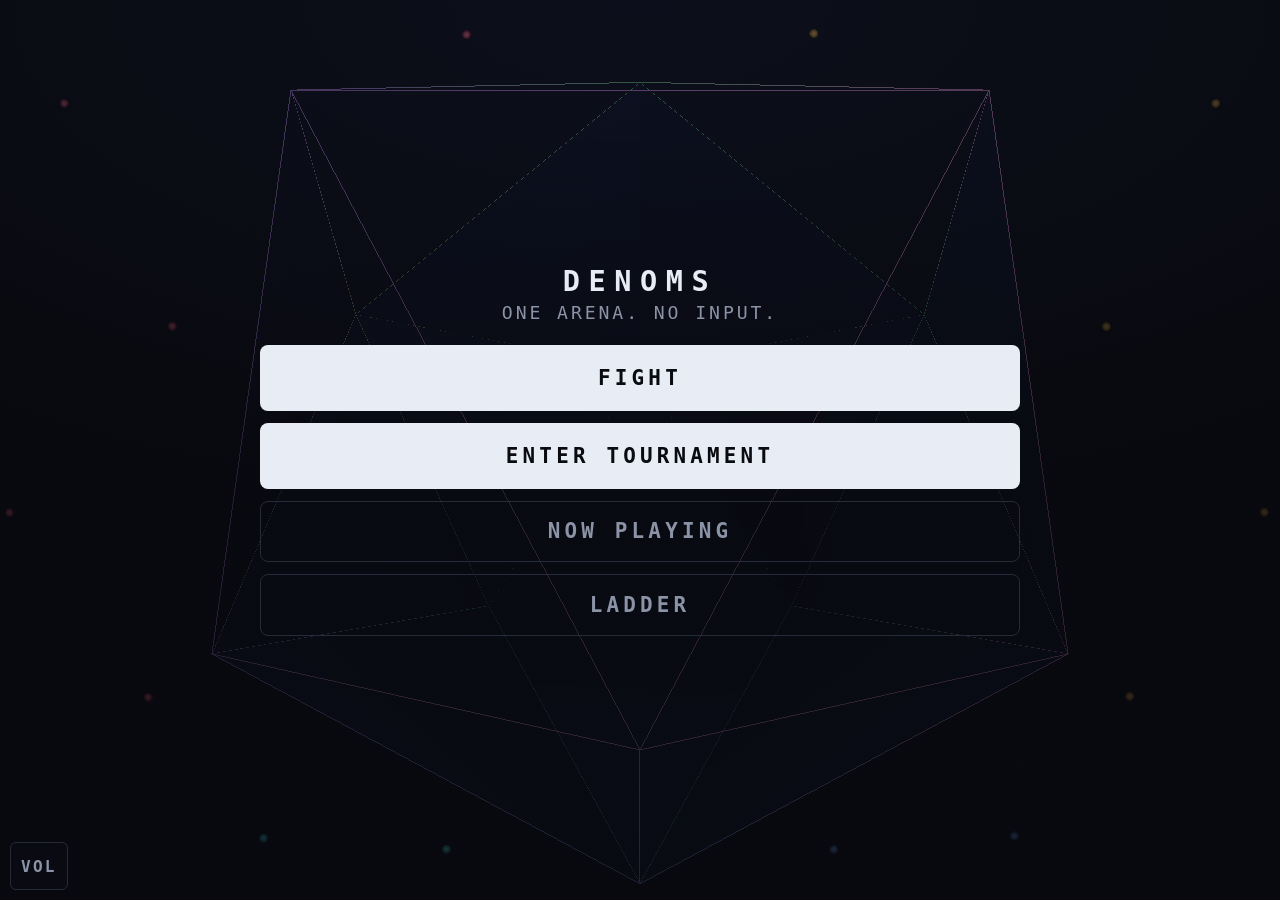
==== index.html @ a4fba3f2 "Build from denoms@c6cc3d2" ====
<!doctype html>
<html lang="en">
  <head>
    <meta charset="UTF-8" />
    <meta
      name="viewport"
      content="width=device-width, initial-scale=1.0, maximum-scale=1.0, user-scalable=no, viewport-fit=cover"
    />
    <meta name="theme-color" content="#0a0b10" />
    <title>Denoms — Arena</title>
    <script type="module" crossorigin src="./assets/main-C4dcqK83.js"></script>
    <link rel="modulepreload" crossorigin href="./assets/fighterView-Ba0vRLMg.js">
    <link rel="stylesheet" crossorigin href="./assets/fighterView-CS6b2P0M.css">
  </head>
  <body>
    <div id="app">
      <canvas id="stage"></canvas>

      <header id="hud" class="hidden">
        <button class="fighter-bar" data-side="a">
          <div class="elo"></div>
          <div class="row">
            <span class="name"></span><span class="weapon"></span>
          </div>
          <div class="track hp"><i></i></div>
          <div class="track poise"><i></i></div>
          <div class="fb-radar"></div>
        </button>
        <div class="clock"><span id="clock">0.0s</span></div>
        <button class="fighter-bar" data-side="b">
          <div class="elo"></div>
          <div class="row">
            <span class="name"></span><span class="weapon"></span>
          </div>
          <div class="track hp"><i></i></div>
          <div class="track poise"><i></i></div>
          <div class="fb-radar"></div>
        </button>
      </header>

      <div id="sheet" class="hidden">
        <div class="sheet-head">
          <span id="sheet-title"></span>
          <button id="sheet-close" aria-label="Close">CLOSE</button>
        </div>
        <div id="sheet-body"></div>
      </div>

      <button id="audio-btn" aria-label="Sound settings">VOL</button>
      <button id="bracket-peek" class="hidden"
        aria-label="Show the bracket over the fight">BRACKET</button>
      <div id="track-toast">
        <span class="tt-label">Now playing</span>
        <span class="tt-name"></span>
        <button id="tt-like" class="ghost">LIKE</button>
        <button id="tt-nope" class="ghost nope">NOPE</button>
      </div>
      <div id="audio-panel" class="hidden">
        <label class="vol">
          <span>SFX <b id="sfx-val">70</b></span>
          <input id="vol-sfx" type="range" min="0" max="100" value="70" />
        </label>
        <label class="vol">
          <span>MUSIC <b id="music-val">45</b></span>
          <input id="vol-music" type="range" min="0" max="100" value="45" />
        </label>
        <div id="now-playing" class="hidden">
          <div class="np-head">
            <span class="np-label">NOW PLAYING</span>
            <span class="np-name"></span>
          </div>
          <div class="np-vote">
            <button class="np-up" aria-label="More tracks like this">&#9650; MORE</button>
            <button class="np-down" aria-label="Fewer tracks like this">&#9660; LESS</button>
          </div>
        </div>
        <button id="track-list-btn" class="ghost">ALL TRACKS</button>
        <div id="track-list" class="hidden"></div>
      </div>

      <div id="intro" class="hidden">
        <div id="intro-card" class="hidden">
          <div class="ic-name"></div>
          <div class="ic-line"></div>
          <div class="ic-meta"></div>
          <div class="ic-elo"></div>
          <div class="ic-radar"></div>
        </div>
        <div id="intro-count" class="hidden"></div>
      </div>

      <div id="banner" class="hidden"></div>

      <!-- Sits above the setup screen and is removed once the audio is decoded.
           Present in the markup rather than created in JS so it paints on the
           first frame; a loading screen that fades in after the thing it is
           covering has already appeared is worse than none. -->
      <section id="loading">
        <h1>DENOMS</h1>
        <div class="load-track"><i id="load-bar"></i></div>
        <p id="load-status">LOADING AUDIO</p>
        <p id="load-warn" class="hidden"></p>
      </section>

      <section id="setup">
        <h1>DENOMS</h1>
        <p class="tagline">One arena. No input.</p>
        <!-- The two serials are still the whole state of a match, and the URL
             still carries them, so they still live here. They are just no
             longer something to be typed at: a menu that opens by asking for
             two ten-character codes asks the one question a new player cannot
             answer. -->
        <input id="idA" type="hidden" value="" />
        <input id="idB" type="hidden" value="" />
        <button id="go">FIGHT</button>
        <button id="open-tourney">ENTER TOURNAMENT</button>
        <button id="open-broadcast" class="ghost">NOW PLAYING</button>
        <button id="open-lobby" class="ghost">LADDER</button>
      </section>

      <section id="builder" class="hidden">
        <div class="lb-head">
          <h2>BUILDER</h2>
          <button id="builder-close" aria-label="Close">CLOSE</button>
        </div>
        <p class="lb-note">
          Pick what you want and it hunts for a serial that makes it. A denom is
          hashed out of its ID, so there is nothing to invert — it guesses and
          checks, very fast.
        </p>
        <div id="build-form"></div>
        <button id="build-go">FIND A SERIAL</button>
        <div id="build-out" class="hidden"></div>
      </section>

      <section id="tourney" class="hidden">
        <div class="lb-head">
          <h2>TOURNAMENT</h2>
          <button id="tourney-close" aria-label="Close">CLOSE</button>
        </div>
        <div id="tq" class="lb-join">
          <input id="tourney-id" type="text" placeholder="YOUR SERIAL"
                 autocomplete="off" autocapitalize="characters" spellcheck="false" />
          <button id="tourney-go">QUEUE</button>
        </div>
        <!-- Building one is part of entering, not a separate errand: the only
             reason to build a denom is to field it. -->
        <div id="tq-build" class="tq-build">
          <span class="tq-or">or</span>
          <button id="open-builder" class="ghost">BUILD A DENOM</button>
        </div>

        <div id="tourney-stage"></div>
        <div id="tourney-actions" class="tw-actions"></div>
      </section>

      <section id="lobby" class="hidden">
        <div class="lb-head">
          <h2>LADDER</h2>
          <button id="lobby-close" aria-label="Close">CLOSE</button>
        </div>
        <p class="lb-note">
          Enter and you fight the last fifteen denoms that entered before you.
          Nobody waits: two IDs decide a match, so the whole round resolves the
          moment you join.
        </p>
        <div class="lb-join">
          <input id="lobby-id" type="text" placeholder="YOUR SERIAL"
                 autocomplete="off" autocapitalize="characters" spellcheck="false" />
          <button id="lobby-go">JOIN</button>
        </div>
        <div id="lobby-result"></div>
        <h3 class="lb-h">LEADERBOARD <span class="lb-sub">every denom, all time</span></h3>
        <div id="lobby-standings" class="lb-list"></div>
        <h3 class="lb-h">RECENT MATCHES <span class="lb-sub">tap to watch</span></h3>
        <div id="lobby-history" class="lb-list"></div>
      </section>

      <div id="endbar" class="hidden">
        <button id="continue" class="hidden">CONTINUE</button>
        <button id="again">NEW MATCH</button>
        <button id="share" class="ghost">COPY LINK</button>
      </div>

      <!-- The broadcast's end-of-match card. Nothing to press: it reports what
           the fight was worth and says when the bracket is coming back. -->
      <div id="wrapup" class="hidden"></div>
    </div>
      <div id="wipe" class="hidden"></div>
  </body>
</html>
---- assets/fighterView-CS6b2P0M.css ----
:root{--m-tap:.12s;--m-move:.3s;--m-beat:.52s;--m-tell:.78s;--e-out:cubic-bezier(.16, 1, .3, 1);--e-in:cubic-bezier(.5, 0, .9, .4);--e-move:cubic-bezier(.4, 0, .2, 1);--e-pop:cubic-bezier(.34, 1.4, .64, 1);--ui-max:760px;--bg:#0a0b10;--ink:#e8ecf5;--dim:#8b93a7;--line:#262b3a;--a:#56c8ff;--b:#ff7a59;--danger:#ff4d6d;--safe-t:env(safe-area-inset-top,0px);--safe-b:env(safe-area-inset-bottom,0px);--t-micro:clamp(12px, .45vw + 10.3px, 21px);--t-small:clamp(13px, .55vw + 11.1px, 24px);--t-body:clamp(15px, .65vw + 12.6px, 28px);--t-name:clamp(20px, .95vw + 16.4px, 41px);--t-clock:clamp(17px, .8vw + 14px, 35px)}*{box-sizing:border-box;margin:0;padding:0}html,body,#app{background:var(--bg);width:100%;height:100%;color:var(--ink);-webkit-font-smoothing:antialiased;overscroll-behavior:none;touch-action:manipulation;font-family:ui-monospace,SF Mono,Menlo,Consolas,monospace;overflow:hidden}#stage{width:100%;height:100%;display:block}.hidden{display:none!important}#hud{top:calc(var(--safe-t) + 10px);pointer-events:none;grid-template-columns:minmax(0,1fr) minmax(0,1fr);grid-template-areas:"clock clock""a b";align-items:start;gap:8px 14px;padding:0 14px;display:grid;position:absolute;left:0;right:0}.fighter-bar[data-side=a]{grid-area:a}.fighter-bar[data-side=b]{grid-area:b}.clock{grid-area:clock;justify-self:center}.fighter-bar .row{flex-direction:column;align-items:flex-start;gap:1px;width:100%;min-width:0;margin-bottom:6px;display:flex}.fighter-bar .name,.fighter-bar .weapon{max-width:100%}.fighter-bar[data-side=b] .row{align-items:flex-end}.fighter-bar .name{font-size:var(--t-name);letter-spacing:.04em;white-space:nowrap;text-overflow:ellipsis;font-weight:700;overflow:hidden}.fighter-bar .weapon{font-size:var(--t-micro);color:var(--dim);letter-spacing:.06em;text-transform:uppercase;white-space:nowrap;text-overflow:ellipsis;overflow:hidden}.track{border:1px solid var(--line);background:#171a25;border-radius:2px;height:clamp(11px,.55vh + 7px,20px);overflow:hidden}.track+.track{height:clamp(6px,.3vh + 4px,11px);margin-top:4px}.track i{transform-origin:0;width:100%;height:100%;transition:transform var(--m-tap) linear;display:block}.fighter-bar[data-side=b] .track i{transform-origin:100%}.track.hp i{background:linear-gradient(90deg,#3ddc97,#7ef0bb)}.track.hp.low i{background:linear-gradient(90deg,#ff4d6d,#ff8fa3)}.track.poise i{background:#6f7ea8}.track.poise.broken i{background:var(--danger)}.clock{font-size:var(--t-clock);color:var(--dim);letter-spacing:.1em;font-variant-numeric:tabular-nums}.fighter-bar .elo{color:var(--dim);font-weight:700;font-size:var(--t-small);letter-spacing:.08em;font-variant-numeric:tabular-nums;white-space:nowrap;text-overflow:ellipsis;margin-bottom:3px;overflow:hidden}.fighter-bar[data-side=b] .elo{text-align:right}#hud.preview .track,#hud.preview .clock{visibility:hidden}#hud.preview .fighter-bar{animation:hud-arrive var(--m-tell) var(--e-out) both}#hud.preview .fighter-bar[data-side=b]{animation-delay:.16s}@keyframes hud-arrive{0%{opacity:0;transform:translateY(-8px)}to{opacity:1;transform:none}}@media (prefers-reduced-motion:reduce){#hud.preview .fighter-bar{animation:none}}.fighter-bar .fb-radar{filter:drop-shadow(0 1px 6px #000c);width:100%;max-width:clamp(132px,11vw,260px);margin-top:2px}.fighter-bar[data-side=b] .fb-radar{margin-left:auto}@media (height<=520px){.fighter-bar .fb-radar{display:none}}#banner{pointer-events:none;text-align:center;flex-direction:column;justify-content:center;align-items:center;gap:6px;display:flex;position:absolute;inset:0}#banner .who{letter-spacing:.06em;font-size:38px;font-weight:800}#banner .how{font-size:var(--t-small);color:var(--dim);letter-spacing:.22em;text-transform:uppercase}#setup{padding:24px 24px calc(24px + var(--safe-b));background:radial-gradient(120% 80% at 50% 0,#1418279e 0%,#0a0b10d6 70%);flex-direction:column;justify-content:safe center;align-items:center;gap:12px;display:flex;position:absolute;inset:0;overflow-y:auto}#setup>*{width:100%;max-width:var(--ui-max)}#setup h1{font-size:var(--t-name);letter-spacing:.3em;text-align:center;font-weight:800}.tagline{text-align:center;font-size:var(--t-small);color:var(--dim);letter-spacing:.16em;text-transform:uppercase;margin-top:-8px;margin-bottom:10px}#setup label{flex-direction:column;gap:6px;display:flex}#setup label span{font-size:var(--t-micro);color:var(--dim);letter-spacing:.18em;text-transform:uppercase}#setup input{width:100%;font:inherit;letter-spacing:.1em;color:var(--ink);border:1px solid var(--line);background:#12151f;border-radius:8px;padding:13px 14px;font-size:19px}#setup input:focus{border-color:var(--a);outline:none}button{font:inherit;font-size:var(--t-body);letter-spacing:.2em;background:var(--ink);color:#0a0b10;cursor:pointer;border:1px solid #0000;border-radius:8px;min-height:48px;padding:.95em 1.1em;font-weight:700}button:active{transform:translateY(1px)}button.ghost{color:var(--dim);border-color:var(--line);font-size:var(--t-body);background:0 0;padding:.85em 1.1em}.note{font-size:var(--t-small);color:var(--dim);text-align:center;margin-top:4px;line-height:1.6}#endbar{width:min(var(--ui-max), calc(100% - 48px));left:50%;bottom:calc(24px + var(--safe-b));opacity:0;animation:rise var(--m-beat) var(--m-tell) var(--e-out) forwards;gap:8px;display:flex;position:absolute;transform:translate(-50%)}#endbar #again{flex:1}#endbar #share{flex:none}#endbar #continue{flex:0 clamp(220px,32vw,380px);margin-inline:auto}@keyframes rise{0%{opacity:0;transform:translateY(8px)}to{opacity:1;transform:none}}.fighter-bar{font:inherit;color:inherit;text-align:left;pointer-events:auto;cursor:pointer;background:0 0;border:0;width:100%;padding:0;display:block}.fighter-bar:active{transform:none}#sheet{border:1px solid var(--line);max-width:640px;max-height:74%;animation:sheetUp var(--m-tap) var(--e-out);z-index:20;background:#0a0c13f7;border-bottom:0;border-radius:12px 12px 0 0;flex-direction:column;margin-inline:auto;display:flex;position:absolute;bottom:0;left:0;right:0;box-shadow:0 -18px 40px #0009}@keyframes sheetUp{0%{opacity:0;transform:translateY(14px)}to{opacity:1;transform:none}}.sheet-head{border-bottom:1px solid var(--line);flex:none;justify-content:space-between;align-items:center;gap:12px;padding:13px 16px;display:flex}#sheet-title{font-size:var(--t-name);letter-spacing:.1em;white-space:nowrap;text-overflow:ellipsis;font-weight:700;overflow:hidden}#sheet-close{border:1px solid var(--line);color:var(--dim);font-size:var(--t-micro);letter-spacing:.16em;background:0 0;border-radius:5px;flex:none;padding:7px 11px}#sheet-body{overscroll-behavior:contain;-webkit-overflow-scrolling:touch;padding:4px 16px calc(20px + var(--safe-b));overflow:hidden auto}.gsec{border-bottom:1px solid #171a25;min-width:0;padding:12px 0}.gsec:last-child{border-bottom:0}.gsec h4{font-size:var(--t-micro);letter-spacing:.2em;text-transform:uppercase;color:var(--dim);margin-bottom:8px;font-weight:700}.gsub{color:#5f6880;letter-spacing:.08em;text-transform:none;margin-left:6px;font-weight:400}.grow{font-size:var(--t-body);grid-template-columns:1fr auto;align-items:baseline;column-gap:10px;min-width:0;padding:6px 0;display:grid}.glabel{color:var(--dim);overflow-wrap:anywhere;min-width:0}.gval{font-variant-numeric:tabular-nums;text-align:right;font-weight:700}.ghint{color:#565f75;font-size:var(--t-small);overflow-wrap:anywhere;grid-column:1/-1;margin-top:1px;line-height:1.45}.gnone,.gnote{font-size:var(--t-small);color:#565f75;padding:3px 0;line-height:1.5}.gene{padding:5px 0}.gene-head{font-size:var(--t-body);align-items:baseline;gap:9px;min-width:0;margin-bottom:5px;display:flex}.gene-head b{text-transform:uppercase;letter-spacing:.1em;font-size:var(--t-small);flex:none}.gene-pts{font-variant-numeric:tabular-nums;font-weight:700}.gene-pct{color:var(--dim);font-variant-numeric:tabular-nums;margin-left:auto}.gbar{border:1px solid var(--line);background:#171a25;border-radius:2px;height:8px;display:block;overflow:hidden}.gbar i{background:linear-gradient(90deg,#4d6bd8,#8ea6dd);height:100%;display:block}.gene-feeds{font-size:var(--t-micro);color:#4e566b;letter-spacing:.02em;margin-top:3px}.peek{gap:8px;display:flex}.peek button{flex:1}.model-stage{aspect-ratio:4/3;border:1px solid var(--line);background:radial-gradient(120% 90% at 50% 108%,#4e68be4d,#0000 62%),linear-gradient(#0d1018,#070910);border-radius:6px;max-height:42vh;margin:2px auto 8px;position:relative;overflow:hidden}.model-canvas{width:100%;height:100%;display:block}@media (height<=520px){.model-stage{max-height:30vh}}.radar-wrap{max-width:330px;margin:2px auto 10px}.radar{width:100%;height:auto;display:block}.radar .rd-ring{fill:none;stroke:#1e2331;stroke-width:1px}.radar .rd-outer{stroke:var(--line)}.radar .rd-spoke{stroke:#1e2331;stroke-width:1px}.radar .rd-arrow{fill:#303649}.radar .rd-shape{fill:var(--rd);fill-opacity:.26;stroke:var(--rd);stroke-width:2px;stroke-linejoin:round;transform-box:view-box;transform-origin:50%;animation:rdGrow var(--m-beat) var(--e-out) both}.radar .rd-dot{fill:var(--rd-rim);stroke:var(--bg);stroke-width:1.4px;transform-box:view-box;transform-origin:50%;animation:rdPop var(--m-move) var(--e-out) both}@keyframes rdGrow{0%{opacity:0;transform:scale(.12)}to{opacity:1;transform:scale(1)}}@keyframes rdPop{0%{opacity:0;transform:scale(.4)}to{opacity:1;transform:scale(1)}}.radar .rd-ax{fill:var(--dim);letter-spacing:.12em;font-family:inherit;font-size:11px;font-weight:700}.radar .rd-val{fill:var(--ink);font-variant-numeric:tabular-nums;font-family:inherit;font-size:12px;font-weight:700}.radar.rd-mini{opacity:.82}.radar.rd-mini .rd-ax{letter-spacing:.06em;font-size:15px}.radar.rd-mini .rd-shape{stroke-width:3.2px;fill-opacity:.3}.radar.rd-mini .rd-ring,.radar.rd-mini .rd-spoke{stroke-width:1.6px}.radar.rd-compact .rd-ax{letter-spacing:.1em;font-size:13px}.radar.rd-compact .rd-val{font-size:14px}.radar.rd-compact .rd-shape{fill-opacity:.32;stroke-width:2.6px}@media (prefers-reduced-motion:reduce){.radar .rd-shape,.radar .rd-dot{animation:none}}#intro{pointer-events:none;z-index:15;position:absolute;inset:0}#intro-card{left:24px;right:24px;bottom:calc(16% + var(--safe-b));text-align:center;animation:cardIn var(--m-move) var(--e-out);position:absolute}@keyframes cardIn{0%{opacity:0;transform:translateY(14px)}to{opacity:1;transform:none}}#intro-card .ic-name{letter-spacing:.1em;text-shadow:0 2px 14px #000000e6;font-size:34px;font-weight:800}#intro-card .ic-line{background:linear-gradient(90deg, transparent, var(--line) 22%, var(--line) 78%, transparent);height:1px;margin:9px 0}#intro-card .ic-meta{font-size:var(--t-small);letter-spacing:.14em;text-transform:uppercase;color:var(--dim)}#intro-card .ic-elo{font-size:var(--t-body);letter-spacing:.16em;font-variant-numeric:tabular-nums;color:var(--ink);text-shadow:0 2px 10px #000000e6;margin-top:7px;font-weight:700}#intro-card .ic-radar{filter:drop-shadow(0 2px 10px #000000d9);width:min(70vw,250px);margin:6px auto 0}#intro-count{letter-spacing:.02em;text-shadow:0 6px 40px #000000f2;justify-content:center;align-items:center;font-size:140px;font-weight:800;display:flex;position:absolute;inset:0}#intro-count.tick{animation:countPop var(--m-tell) var(--e-out)}@keyframes countPop{0%{opacity:0;transform:scale(2.1)}22%{opacity:1;transform:scale(1)}to{opacity:.55;transform:scale(.94)}}#intro-count.go{color:#7ef0bb;animation:goPop var(--m-beat) var(--e-out);font-size:104px}@keyframes goPop{0%{opacity:0;transform:scale(.5)}30%{opacity:1;transform:scale(1.18)}to{opacity:0;transform:scale(1.5)}}#audio-btn{bottom:calc(var(--safe-b) + 10px);z-index:30;border:1px solid var(--line);color:var(--dim);font-size:var(--t-micro);letter-spacing:.14em;background:#0a0c13cc;border-radius:6px;padding:8px 10px;position:absolute;left:10px}#audio-panel{bottom:calc(var(--safe-b) + 52px);z-index:30;border:1px solid var(--line);background:#0a0c13f7;border-radius:8px;flex-direction:column;gap:12px;width:clamp(230px,24vw,360px);max-width:calc(100vw - 20px);padding:12px 14px;display:flex;position:absolute;left:10px;box-shadow:0 12px 30px #0009}.vol{flex-direction:column;gap:7px;display:flex}.vol span{font-size:var(--t-micro);letter-spacing:.18em;color:var(--dim);justify-content:space-between;display:flex}.vol b{color:var(--ink);font-variant-numeric:tabular-nums}.vol input[type=range]{appearance:none;background:var(--line);border-radius:2px;outline:none;width:100%;height:5px}.vol input[type=range]::-webkit-slider-thumb{appearance:none;background:var(--ink);cursor:pointer;border-radius:50%;width:15px;height:15px}.vol input[type=range]::-moz-range-thumb{background:var(--ink);cursor:pointer;border:0;border-radius:50%;width:15px;height:15px}.rack-body{background:var(--bg);width:100%;height:100%;color:var(--ink);font-family:ui-monospace,SF Mono,Menlo,Consolas,monospace;overflow:hidden}#rack-stage{width:100%;height:100%;display:block;position:fixed;inset:0}#rack-labels{pointer-events:none;position:fixed;inset:0}.rack-label{font-size:var(--t-micro);text-shadow:0 1px 3px #000000e6;flex-direction:column;align-items:center;gap:1px;line-height:1.25;display:flex;position:absolute}.rack-label b{color:var(--ink);letter-spacing:.08em;text-transform:uppercase}.rl-num{color:var(--dim);font-variant-numeric:tabular-nums}.rl-num.over{color:var(--danger)}#rack-controls{top:calc(10px + var(--safe-t));border:1px solid var(--line);-webkit-backdrop-filter:blur(6px);backdrop-filter:blur(6px);background:#0a0b10e0;border-radius:8px;flex-direction:column;gap:9px;width:210px;padding:10px 12px 12px;display:flex;position:fixed;left:10px}.rc-title{font-size:var(--t-micro);letter-spacing:.16em;color:var(--dim)}.rc{flex-direction:column;gap:5px;display:flex}.rc span{font-size:var(--t-micro);letter-spacing:.1em;color:var(--dim);justify-content:space-between;display:flex}.rc b{color:var(--ink);font-variant-numeric:tabular-nums}.rc input[type=range]{appearance:none;background:var(--line);border-radius:2px;outline:none;width:100%;height:5px}.rc input[type=range]::-webkit-slider-thumb{appearance:none;background:var(--ink);cursor:pointer;border-radius:50%;width:15px;height:15px}.rc input[type=range]::-moz-range-thumb{background:var(--ink);cursor:pointer;border:0;border-radius:50%;width:15px;height:15px}.rc-note{font-size:var(--t-micro);color:var(--dim);opacity:.8;line-height:1.4}#loading{z-index:40;padding:28px 24px calc(28px + var(--safe-b));background:radial-gradient(120% 80% at 50% 0,#1418279e 0%,#0a0b10d6 70%);flex-direction:column;justify-content:center;align-items:center;gap:18px;display:flex;position:absolute;inset:0}#loading h1{letter-spacing:.3em;text-align:center;font-size:34px;font-weight:800}.load-track{background:var(--line);width:min(320px,68vw);height:3px;overflow:hidden}.load-track>i{background:var(--a);width:0%;height:100%;transition:width var(--m-tap) var(--e-out);display:block}#load-status{font-size:var(--t-micro);letter-spacing:.22em;color:var(--dim)}#load-warn{font-size:var(--t-small);letter-spacing:.06em;color:var(--danger);text-align:center;max-width:34ch;line-height:1.5}#loading.failed .load-track>i{background:var(--danger)}#lobby{z-index:5;padding:calc(18px + var(--safe-t)) 20px calc(24px + var(--safe-b));background:radial-gradient(120% 80% at 50% 0,#1418279e 0%,#0a0b10d6 70%);position:absolute;inset:0;overflow-y:auto}.lb-head{justify-content:space-between;align-items:center;margin-bottom:10px;display:flex}.lb-head h2{letter-spacing:.24em;font-size:22px;font-weight:800}.lb-head button{font-size:var(--t-micro);padding:9px 13px}.lb-note{font-size:var(--t-small);color:var(--dim);margin-bottom:14px;line-height:1.6}.lb-join{gap:8px;margin-bottom:14px;display:flex}.lb-join input{min-width:0;font:inherit;letter-spacing:.1em;color:var(--ink);border:1px solid var(--line);background:#12151f;border-radius:8px;flex:1;padding:12px 13px;font-size:17px}.lb-join input:focus{border-color:var(--a);outline:none}.lb-join button{flex:none;padding:12px 20px}.lb-h{font-size:var(--t-micro);letter-spacing:.2em;color:var(--dim);text-transform:uppercase;margin:18px 0 8px}.lb-sub{color:var(--line);letter-spacing:.14em}.lb-list{flex-direction:column;gap:4px;display:flex}.lb-row{border:1px solid var(--line);font-size:var(--t-small);background:#10131c;border-radius:6px;align-items:baseline;gap:10px;padding:9px 11px;display:flex}button.lb-row{text-align:left;letter-spacing:normal;width:100%;color:var(--ink);cursor:pointer;font-weight:400}button.lb-row:hover{border-color:var(--a)}.lb-row .who{text-overflow:ellipsis;white-space:nowrap;flex:1;min-width:0;overflow:hidden}.lb-row .num{font-variant-numeric:tabular-nums;color:var(--dim)}.lb-row .elo{font-variant-numeric:tabular-nums;font-weight:700}.lb-row .up{color:#3ddc97}.lb-row .down{color:var(--danger)}.lb-row .rank{color:var(--dim);min-width:2.2em}.lb-empty{color:var(--dim);font-size:var(--t-small);padding:10px 2px}#lobby-result{border:1px solid var(--line);border-radius:8px;margin-bottom:4px;padding:12px;display:none}#lobby-result.show{display:block}#lobby-result .lr-head{font-size:var(--t-body);margin-bottom:8px;font-weight:700}#lobby-result .lr-line{font-size:var(--t-small);color:var(--dim);margin-bottom:8px}#lobby-clear{width:100%;margin-top:20px}#tourney{z-index:6;padding:calc(18px + var(--safe-t)) 20px calc(24px + var(--safe-b));background:radial-gradient(120% 80% at 50% 0,#1418279e 0%,#0a0b10d6 70%);position:absolute;inset:0;overflow-y:auto}#tourney-stage{margin-top:6px}.tw-bracket{scroll-snap-type:x proximity;justify-content:safe center;align-items:stretch;gap:30px;padding-bottom:8px;display:flex;position:relative;overflow-x:auto}.tw-lines{pointer-events:none;z-index:0;filter:drop-shadow(0 1px 2px #000000d9);position:absolute;inset:0;overflow:visible}.tw-lines .l{fill:none;stroke:#5c6683;stroke-width:2px;stroke-linecap:round;opacity:.6;transition:opacity var(--m-move) var(--e-out)}.tw-lines .l.settled{animation:none!important}.tw-lines .l.lit{opacity:1;stroke:#aab5cd;stroke-width:2.5px;animation:tw-draw var(--m-beat) var(--e-out) both}@keyframes tw-draw{0%{stroke-dasharray:1 1;stroke-dashoffset:1px}to{stroke-dasharray:1 1;stroke-dashoffset:0}}.tw-lines .l.mine.lit{stroke:var(--a);stroke-width:2.5px}.tw-round{z-index:1;scroll-snap-align:start;flex-direction:column;flex:none;width:clamp(254px,25vw,340px);display:flex;position:relative}.tw-col{flex-direction:column;flex:1;justify-content:space-around;gap:10px;display:flex}.tw-round h4{font-size:var(--t-small);letter-spacing:.18em;color:var(--dim);margin-bottom:8px;font-weight:700}.tw-match{min-height:calc((var(--t-body) + var(--t-small)) * 1.5 + var(--t-micro) + 26px);border:1px solid var(--line);font-size:var(--t-small);background:linear-gradient(#141926 0%,#10131c 100%);border-radius:9px;flex-direction:column;justify-content:center;gap:2px;padding:7px 9px;display:flex;position:relative;box-shadow:inset 0 1px #ffffff08}.tw-f{--c:var(--dim);min-width:0;color:var(--dim);border-radius:5px;align-items:center;gap:7px;padding:3px 4px 3px 7px;display:flex;position:relative}.tw-f:before{content:"";background:var(--c);opacity:.75;border-radius:2px;width:3px;position:absolute;top:3px;bottom:3px;left:0}.tw-f.landed{animation:deal-in var(--m-beat) var(--e-pop) both}.tw-f.landed:before{animation:deal-stripe var(--m-beat) var(--e-pop) both}.tw-f.landed .who b{animation:deal-name var(--m-beat) var(--e-out) both}@keyframes deal-in{0%{opacity:0;transform:translate(-14px)}60%{opacity:1}to{opacity:1;transform:none}}@keyframes deal-stripe{0%{opacity:0;box-shadow:none;transform:scaleY(.2)}45%{opacity:1;box-shadow:0 0 10px 1px var(--c);transform:scaleY(1.35)}to{opacity:.75;box-shadow:none;transform:scaleY(1)}}@keyframes deal-name{0%{color:var(--c);letter-spacing:.22em;opacity:.35}to{color:var(--ink);letter-spacing:normal;opacity:1}}.tw-f .gl{color:var(--c);cursor:pointer;transition:background var(--m-tap), transform var(--m-tap);border-radius:5px;flex:none;margin:-3px;padding:3px;display:flex}.tw-f .gl:hover,.tw-f .gl:focus-visible{background:color-mix(in srgb, var(--c) 22%, transparent);outline:none;transform:scale(1.18)}.tw-f .gl:focus-visible{box-shadow:0 0 0 2px var(--c)}.tw-f.blank .gl,.tw-f.empty .gl{cursor:default}.tw-f.blank .gl:hover,.tw-f.empty .gl:hover{background:0 0;transform:none}.tw-f .glyph{width:calc(var(--t-body) * 1.25);height:calc(var(--t-body) * 1.25);display:block}.tw-f .who{flex-direction:column;flex:1;gap:1px;min-width:0;display:flex}.tw-f .who b{font-weight:600;font-size:var(--t-body);letter-spacing:.02em;text-overflow:ellipsis;white-space:nowrap;overflow:hidden}.tw-f .who em{font-style:normal;font-size:var(--t-small);color:var(--dim);opacity:.85;text-overflow:ellipsis;white-space:nowrap;overflow:hidden}.tw-f .tail{font-variant-numeric:tabular-nums;flex-direction:column;flex:none;align-items:flex-end;gap:1px;display:flex}.tw-f .tail .elo{font-size:var(--t-small);color:var(--dim);font-weight:600}.tw-f .tail .secs{font-size:var(--t-small);color:var(--c);opacity:.9}.tw-f.win{color:var(--ink);background-image:linear-gradient(90deg, color-mix(in srgb, var(--c) 20%, transparent) 0%, color-mix(in srgb, var(--c) 9%, transparent) 100%);background-repeat:no-repeat;background-size:100% 100%}.tw-f.win .who b{font-weight:700}.tw-f.win .who em{opacity:1}.tw-f.win:before{opacity:1;box-shadow:0 0 8px var(--c)}.tw-f.blank,.tw-f.empty{color:var(--line)}.tw-f.blank .gl{color:var(--line);font-weight:700}.tw-f.blank:before,.tw-f.empty:before{background:var(--line);opacity:.4}.tw-vs{font-size:var(--t-micro);letter-spacing:.16em;color:var(--line);align-self:center;margin:1px 0;line-height:1}.tw-match.you{border-color:var(--a);box-shadow:0 0 0 1px var(--a) inset}.tw-match.pending{opacity:.72;border-style:dashed}.tw-cue.cued{opacity:1;border-style:solid;border-color:color-mix(in srgb, var(--a) 60%, var(--line));box-shadow:0 0 0 1px color-mix(in srgb, var(--a) 40%, transparent), 0 6px 22px #00000080;animation:1.9s ease-in-out infinite tw-wait}@property --tw-spin{syntax:"<angle>";inherits:false;initial-value:0deg}.tw-cue.onair,.tw-cue.cued{opacity:1;border-style:solid}.tw-cue.onair{border-color:color-mix(in srgb, var(--a) 55%, var(--line));box-shadow:0 0 20px color-mix(in srgb, var(--a) 20%, transparent), 0 6px 22px #00000080}.tw-cue.onair:before,.tw-cue.cued:before{content:"";background:conic-gradient(from var(--tw-spin,0deg), transparent 0deg, color-mix(in srgb, var(--a) 22%, transparent) 44deg, var(--a) 80deg, #e4f6ff 94deg, var(--a) 108deg, color-mix(in srgb, var(--a) 22%, transparent) 150deg, transparent 196deg, transparent 360deg);-webkit-mask-composite:xor;pointer-events:none;border-radius:12px;padding:2px;animation:2.8s linear infinite tw-onair-spin;position:absolute;inset:-3px;-webkit-mask-image:linear-gradient(#000 0 0),linear-gradient(#000 0 0);mask-image:linear-gradient(#000 0 0),linear-gradient(#000 0 0);-webkit-mask-position:0 0,0 0;mask-position:0 0,0 0;-webkit-mask-size:auto,auto;mask-size:auto,auto;-webkit-mask-repeat:repeat,repeat;mask-repeat:repeat,repeat;-webkit-mask-clip:content-box,border-box;mask-clip:content-box,border-box;-webkit-mask-origin:content-box,border-box;mask-origin:content-box,border-box;-webkit-mask-composite:xor;mask-composite:exclude;-webkit-mask-source-type:auto,auto;mask-mode:match-source,match-source}@keyframes tw-onair-spin{to{--tw-spin:360deg}}.tw-cue.cued:before{background:conic-gradient(from var(--tw-spin,0deg), #ff4d6d 0deg, #ff9f43 45deg, #ffe066 90deg, #4ade80 140deg, #38e8ff 190deg, #4d7bff 240deg, #b04dff 290deg, #ff4de1 330deg, #ff4d6d 360deg);filter:saturate(1.15);padding:2.5px;animation:4.2s linear infinite tw-onair-spin;inset:-4px}.tw-cue.cued{box-shadow:0 0 18px #ff78be2e,0 0 30px #50c8ff1f,0 6px 22px #00000080}@media (prefers-reduced-motion:reduce){.tw-cue.cued:before,.tw-cue.onair:before{animation:none}}.tw-cue.onair:not(.charging):after{content:attr(data-onair);background:var(--a);color:#04121b;font-size:calc(var(--t-micro) * .88);letter-spacing:.14em;white-space:nowrap;border-radius:999px;padding:1px 7px;font-weight:700;position:absolute;top:-8px;left:11px}.tw-match.charging{animation:tw-charge 1.6s var(--e-in) both}.tw-match.charging:after{content:"";background:var(--a);transform-origin:0;height:2px;animation:1.6s linear both tw-charge-bar;position:absolute;bottom:-1px;left:0;right:0}.tw-match.charging .tw-vs{animation:tw-vs-rush 1.6s var(--e-in) both}@keyframes tw-charge{0%{border-color:color-mix(in srgb, var(--a) 60%, var(--line));transform:scale(1)}85%{border-color:var(--a);transform:scale(1.02)}to{border-color:var(--a);transform:scale(1.02)}}@keyframes tw-charge-bar{0%{transform:scaleX(0)}to{transform:scaleX(1)}}@keyframes tw-vs-rush{0%{opacity:.35;letter-spacing:.16em}to{opacity:1;letter-spacing:.5em}}.tw-match.pending .tw-vs{color:var(--dim)}.tw-cue.cued .tw-vs{color:var(--a);animation:1.9s ease-in-out infinite tw-vs-pulse}@keyframes tw-wait{0%,to{border-color:var(--line)}50%{border-color:color-mix(in srgb, var(--a) 45%, var(--line))}}@keyframes tw-vs-pulse{0%,to{opacity:.35}50%{opacity:1}}.tw-match.landed{animation:tw-land var(--m-beat) var(--e-out) both}@keyframes tw-land{0%{box-shadow:0 0 0 3px color-mix(in srgb, var(--a) 55%, transparent);transform:scale(1.02)}30%{transform:scale(1.05)}to{transform:scale(1);box-shadow:inset 0 1px #ffffff08}}.tw-match.landed .tw-f.win{animation:tw-win var(--m-beat) var(--e-out) both;animation-delay:90ms}@keyframes tw-win{0%{opacity:.55;background-size:0% 100%}to{opacity:1;background-size:100% 100%}}.tw-match.landed .tw-f:not(.win):not(.empty){animation:tw-lose var(--m-beat) var(--e-out) both}@keyframes tw-lose{0%{opacity:1}to{opacity:.55}}.tw-match.landed .tw-f.win .secs{animation:tw-secs var(--m-move) var(--e-out) both;animation-delay:.32s}@keyframes tw-secs{0%{opacity:0;transform:translateY(-3px)}to{opacity:1;transform:none}}@media (prefers-reduced-motion:reduce){.tw-cue.cued,.tw-cue.cued .tw-vs,.tw-match.charging,.tw-match.charging:after,.tw-match.charging .tw-vs,.tw-match.landed,.tw-match.landed .tw-f.win,.tw-match.landed .tw-f:not(.win):not(.empty),.tw-match.landed .tw-f.win .secs,.tw-lines .l.lit{animation:none}}.tw-match.hidden-match{background:#0d1017}.tw-match.bye{opacity:.4}.tw-champ{width:clamp(236px,22vw,310px)}.tw-match.crown{min-height:calc((var(--t-body) + var(--t-small)) * 1.5 + var(--t-micro) + 26px);border-color:color-mix(in srgb, var(--gold,#ffd166) 55%, var(--line));background:linear-gradient(#1d1c15 0%,#12131a 100%)}.tw-match.crown.hidden-match{border-color:var(--line);background:#0d1017}.tw-actions{flex-direction:column;gap:8px;margin-top:16px;display:flex}.tw-actions button{width:100%}@media (width>=900px){.tw-actions{z-index:8;border:1px solid var(--line);-webkit-backdrop-filter:blur(8px);backdrop-filter:blur(8px);background:#0c0f16eb;border-radius:12px;width:min(340px,28vw);margin-top:0;padding:14px;position:fixed;bottom:24px;right:24px;box-shadow:0 12px 40px #0009}}.tw-bracket{cursor:grab;-webkit-user-select:none;user-select:none}.tw-bracket.dragging{cursor:grabbing}.tw-bracket.dragging .tw-match{pointer-events:none}#wrapup{left:50%;top:calc(58px + var(--safe-t));z-index:7;border:1px solid var(--line);-webkit-backdrop-filter:blur(7px);backdrop-filter:blur(7px);width:min(440px,100vw - 32px);animation:wu-in var(--m-move) var(--e-out) both;background:#0a0c12d1;border-radius:14px;padding:12px 14px 10px;position:absolute;transform:translate(-50%);box-shadow:0 10px 34px #00000080}@keyframes wu-in{0%{opacity:0;transform:translate(-50%,12px)}to{opacity:1;transform:translate(-50%)}}.wu-head{font-size:var(--t-micro);letter-spacing:.18em;color:var(--dim);margin-bottom:8px}.wu-row{--c:var(--dim);color:var(--c);border-radius:8px;align-items:center;gap:8px;padding:5px 7px;display:flex}.wu-row.win{background:color-mix(in srgb, var(--c) 13%, transparent);box-shadow:inset 2px 0 0 var(--c)}.wu-row .glyph{width:var(--t-body);height:var(--t-body);display:block}.wu-row b{text-overflow:ellipsis;white-space:nowrap;min-width:0;font-size:var(--t-small);color:var(--ink);flex:1;overflow:hidden}.wu-tag{font-size:var(--t-micro);letter-spacing:.16em;color:var(--c)}.wu-elo{font-variant-numeric:tabular-nums;font-size:var(--t-small);color:var(--ink);align-items:baseline;gap:6px;display:flex}.wu-elo em{font-style:normal;font-size:var(--t-micro);text-align:right;min-width:3ch}.wu-elo em.up{color:#7fe0a6}.wu-elo em.down{color:#ff8f8f}.wu-elo em.flat{color:var(--dim)}.wu-next{font-size:var(--t-micro);letter-spacing:.16em;color:var(--dim);text-align:center;border-top:1px solid #ffffff12;margin-top:9px;padding-top:8px}.wu-next span{color:var(--ink);font-variant-numeric:tabular-nums}.tw-result{border:1px solid var(--line);text-align:center;border-radius:8px;margin-top:12px;padding:14px}.tw-result .place{letter-spacing:.06em;font-size:30px;font-weight:800}.tw-result .sub{font-size:var(--t-small);color:var(--dim);margin-top:4px}.tw-result .swing{font-size:var(--t-body);font-variant-numeric:tabular-nums;margin-top:8px}.tw-result .swing.up{color:#3ddc97}.tw-result .swing.down{color:var(--danger)}button.tw-match{text-align:left;width:100%;min-height:0;font:inherit;font-size:var(--t-small);letter-spacing:normal;color:var(--ink);cursor:pointer;transition:border-color var(--m-tap), transform var(--m-tap), box-shadow var(--m-tap);padding:7px 9px;font-weight:400}button.tw-match:hover{border-color:var(--a);transform:translateY(-1px);box-shadow:0 4px 14px #00000073}button.tw-match:hover .tw-vs{color:var(--a)}button.tw-match.you:hover{border-color:var(--a)}#lobby>*,#tourney>:not(#tourney-stage){max-width:720px;margin-inline:auto}#tourney>.lb-head:not(#tourney-stage){top:calc(-1 * var(--safe-t));z-index:3;margin-inline:0;background:linear-gradient(#0a0b10f0 0% 70%,#0a0b1000 100%);gap:16px;max-width:none;margin-bottom:8px;padding:6px 0;position:sticky}#tourney>.lb-head:not(#tourney-stage) h2{font-size:var(--t-body);letter-spacing:.2em}#tourney>#tourney-actions{top:auto;bottom:calc(var(--safe-b) + 8px);z-index:3;pointer-events:none;justify-content:flex-end;max-width:none;margin-inline:0;display:flex;position:sticky}#tourney>#tourney-actions>*{pointer-events:auto}#tourney>#tq{max-width:720px;margin-inline:auto}#lobby>button,#tourney>button{width:100%;display:block}#tourney-stage{max-width:100%}#tourney-stage .tw-result{max-width:640px;margin-inline:auto}#builder{z-index:6;padding:calc(18px + var(--safe-t)) 20px calc(24px + var(--safe-b));background:radial-gradient(120% 80% at 50% 0,#1418279e 0%,#0a0b10d6 70%);position:absolute;inset:0;overflow-y:auto}#builder>*{max-width:720px;margin-inline:auto}#builder>button{width:100%;display:block}#build-form{gap:10px;margin:16px auto;display:grid}.bf-row{border:1px solid var(--line);background:#10131c;border-radius:9px;grid-template-columns:minmax(120px,34%) 1fr;align-items:center;gap:12px;padding:10px 12px;display:grid}.bf-row>label{font-size:var(--t-small);letter-spacing:.14em;color:var(--dim);text-transform:uppercase}.bf-row select{font:inherit;font-size:var(--t-body);color:var(--ink);border:1px solid var(--line);cursor:pointer;background:#0b0e15;border-radius:7px;width:100%;padding:.6em .7em}.bf-row select:focus-visible{outline:2px solid var(--a);outline-offset:1px}.bf-hint{font-size:var(--t-micro);color:var(--dim);grid-column:2;margin-top:-2px}#build-out{border:1px solid var(--line);text-align:center;background:#10131c;border-radius:10px;margin-top:14px;padding:16px}#build-out .serial{font-size:var(--t-name);letter-spacing:.16em;font-variant-numeric:tabular-nums;font-weight:800}#build-out .made{font-size:var(--t-small);color:var(--dim);margin-top:6px}#build-out .warn{color:var(--danger)}#build-out .bo-actions{flex-wrap:wrap;gap:8px;margin-top:14px;display:flex}#build-out .bo-actions button{flex:30%}#build-model{width:100%;height:clamp(160px,30vh,280px);margin-top:12px}#now-playing{border-top:1px solid var(--line);margin-top:10px;padding-top:10px}.np-head{flex-direction:column;gap:2px;display:flex}.np-label{font-size:var(--t-micro);letter-spacing:.18em;color:var(--dim)}.np-name{font-size:var(--t-body);font-weight:700}.np-vote{gap:8px;margin-top:8px;display:flex}.np-vote button,.tl-vote button{min-height:0;font-size:var(--t-micro);letter-spacing:.12em;color:var(--dim);border:1px solid var(--line);background:0 0;flex:1;padding:.45em .6em}.np-vote button.on,.tl-vote button.on{color:#0a0b10;background:var(--ink);border-color:var(--ink)}#track-list-btn{width:100%;margin-top:10px}#track-list{flex-direction:column;gap:2px;max-height:40vh;margin-top:8px;display:flex;overflow:hidden auto}.tl-row{align-items:center;gap:8px;padding:3px 0;display:flex}.tl-name{min-width:0;font-size:var(--t-small);white-space:nowrap;text-overflow:ellipsis;flex:auto;overflow:hidden}.tl-vote{flex:none;gap:4px;display:flex}.tl-vote button{min-width:4.4em;font-size:var(--t-micro);letter-spacing:.08em;flex:none;padding:2px 0;line-height:1.2}#wipe{z-index:40;pointer-events:none;background:linear-gradient(140deg, var(--a) 0%, #0a0b10 55%, var(--a) 100%);position:absolute;inset:0}#wipe.from{--wipe-ms:var(--m-beat)}#wipe.in{animation:wipe-in var(--wipe-ms,var(--m-move)) var(--e-move) both}#wipe.out{animation:wipe-out var(--wipe-ms,var(--m-move)) var(--e-move) both}#wipe.circle.in{animation-name:iris-in}#wipe.circle.out{animation-name:iris-out}@keyframes iris-in{0%{clip-path:circle(0%)}to{clip-path:circle(75%)}}@keyframes iris-out{0%{clip-path:circle(75%)}to{clip-path:circle(0%)}}#wipe.square.in{animation-name:box-in}#wipe.square.out{animation-name:box-out}@keyframes box-in{0%{clip-path:inset(50%)}to{clip-path:inset(0)}}@keyframes box-out{0%{clip-path:inset(0)}to{clip-path:inset(50%)}}#wipe.bar.in{animation-name:bar-in}#wipe.bar.out{animation-name:bar-out}@keyframes bar-in{0%{clip-path:polygon(-40% 0,0 0,-20% 100%,-60% 100%)}to{clip-path:polygon(-40% 0,160% 0,140% 100%,-60% 100%)}}@keyframes bar-out{0%{clip-path:polygon(-40% 0,160% 0,140% 100%,-60% 100%)}to{clip-path:polygon(140% 0,160% 0,160% 100%,120% 100%)}}#wipe.triangle.in{animation-name:tri-in}#wipe.triangle.out{animation-name:tri-out}@keyframes tri-in{0%{clip-path:polygon(50% 100%,50% 100%,50% 100%)}to{clip-path:polygon(50% -60%,160% 120%,-60% 120%)}}@keyframes tri-out{0%{clip-path:polygon(50% -60%,160% 120%,-60% 120%)}to{clip-path:polygon(50% 100%,50% 100%,50% 100%)}}#wipe.hex.in{animation-name:hex-in}#wipe.hex.out{animation-name:hex-out}@keyframes hex-in{0%{clip-path:polygon(50% 50%,50% 50%,50% 50%,50% 50%,50% 50%,50% 50%)}to{clip-path:polygon(25% -30%,75% -30%,130% 50%,75% 130%,25% 130%,-30% 50%)}}@keyframes hex-out{0%{clip-path:polygon(25% -30%,75% -30%,130% 50%,75% 130%,25% 130%,-30% 50%)}to{clip-path:polygon(50% 50%,50% 50%,50% 50%,50% 50%,50% 50%,50% 50%)}}@media (prefers-reduced-motion:reduce){#wipe.in,#wipe.out{animation-duration:1ms}}.pl-table{flex-direction:column;gap:4px;max-width:720px;margin:14px auto 0;display:flex}.pl-row{--c:var(--dim);border:1px solid var(--line);background:#10131c;border-radius:8px;align-items:center;gap:10px;padding:8px 10px;display:flex}.pl-row.you{border-color:var(--a);box-shadow:0 0 0 1px var(--a) inset}.pl-place{font-size:var(--t-body);font-variant-numeric:tabular-nums;color:var(--dim);flex:0 0 3.2em;font-weight:800}.pl-row.you .pl-place{color:var(--ink)}.pl-row .gl{color:var(--c)}.pl-who{flex-direction:column;flex:1;min-width:0;display:flex}.pl-who b{font-size:var(--t-small);text-overflow:ellipsis;white-space:nowrap;font-weight:600;overflow:hidden}.pl-who em{font-style:normal;font-size:var(--t-micro);color:var(--dim);text-overflow:ellipsis;white-space:nowrap;overflow:hidden}.pl-elo{font-variant-numeric:tabular-nums;flex-direction:column;flex:none;align-items:flex-end;display:flex}.pl-elo b{font-size:var(--t-small)}.pl-elo em{font-style:normal;font-size:var(--t-micro)}.pl-elo .up{color:#3ddc97}.pl-elo .down{color:var(--danger)}.pl-elo .flat{color:var(--dim)}.nm-row{border:1px solid var(--line);background:#10131c;border-radius:9px;flex-wrap:wrap;align-items:center;gap:8px;margin-bottom:10px;padding:10px 12px;display:flex}.nm-label{font-size:var(--t-micro);letter-spacing:.18em;color:var(--dim);flex:none}.nm-row input{min-width:0;font:inherit;font-size:var(--t-body);color:var(--ink);border:1px solid var(--line);background:#0b0e15;border-radius:7px;flex:10em;padding:.5em .6em}.nm-row button{flex:none;min-height:0;padding:.55em .9em}.nm-row.locked .nm-lock{font-size:var(--t-small);color:var(--dim)}.nm-why{font-size:var(--t-micro);color:var(--dim);flex:100%}.nm-why.bad{color:var(--danger)}.bf-stats{grid-template-columns:minmax(120px,34%) 1fr}.bf-sliders{flex-direction:column;gap:4px;display:flex}.bf-ax{align-items:center;gap:8px;display:flex}.bf-ax>span{font-size:var(--t-micro);color:var(--dim);letter-spacing:.1em;flex:0 0 4.5em}.bf-ax input[type=range]{flex:1;min-width:0}.lb-stale{font-size:var(--t-small);color:var(--dim);border-left:2px solid var(--line);margin-bottom:.6em;padding:.4em 0 .4em .7em}#perf{z-index:9999;color:#cfe3ff;pointer-events:none;white-space:nowrap;background:#06080edb;border:1px solid #2b3550;border-radius:6px;width:232px;padding:8px 10px;font:11px/1.5 ui-monospace,SFMono-Regular,Menlo,monospace;position:fixed;bottom:8px;left:8px}#perf .pf-row{justify-content:space-between;gap:10px;display:flex}#perf .pf-row b{color:#fff;font-variant-numeric:tabular-nums;font-weight:600}#perf .pf-keys{border-top:1px solid #2b3550;flex-wrap:wrap;gap:4px 8px;margin-top:6px;padding-top:6px;display:flex}#perf .pf-keys span{color:#7ef0a5}#perf .pf-keys span.off{color:#55607a;text-decoration:line-through}#perf .pf-hint{color:#55607a;margin-top:4px}.bc-status{font-size:var(--t-small);letter-spacing:.12em;text-transform:uppercase;color:var(--dim);border:1px solid var(--line);background:#0a0c14d1;border-radius:6px;flex-wrap:wrap;justify-content:center;align-items:center;gap:14px;padding:10px 14px;display:flex}.bc-status .bc-live{color:#ff4d5e;letter-spacing:.2em;font-weight:700}.bc-status .bc-line{color:var(--ink)}.bc-wait{text-align:center;color:var(--dim);font-size:var(--t-body);letter-spacing:.16em;text-transform:uppercase;padding:48px 24px}.bc-wait b{color:var(--ink);font-weight:700;display:block}.bc-wait em{max-width:46ch;font-style:normal;font-size:var(--t-small);letter-spacing:.02em;text-transform:none;color:var(--dim);margin:8px auto 0;display:block}.bc-wait code{font-size:var(--t-micro);letter-spacing:0;text-transform:none;color:color-mix(in srgb, var(--dim) 70%, transparent);word-break:break-all;margin-top:14px;display:block}.bf-row.bf-preview{display:block}.bf-row.bf-preview .model-stage{width:100%;min-height:180px;max-height:34vh;margin-bottom:6px}.tq-build{justify-content:center;align-items:center;gap:12px;margin-top:10px;display:flex}.tq-build .tq-or{color:var(--dim);font-size:var(--t-small);text-transform:uppercase;letter-spacing:.18em}.bc-status .bc-note{color:var(--dim);font-size:var(--t-micro);letter-spacing:.1em}#track-toast{left:10px;bottom:calc(var(--safe-b) + 58px);z-index:30;border:1px solid var(--line);font-size:var(--t-small);color:var(--ink);opacity:0;transition:opacity var(--m-move) var(--e-out), transform var(--m-move) var(--e-out);pointer-events:none;background:#0a0c13e0;border-radius:6px;align-items:center;gap:10px;padding:8px 12px;display:flex;position:absolute;transform:translateY(6px)}#track-toast.up{opacity:1;pointer-events:auto;transform:none}#track-toast .tt-label{color:var(--dim);font-size:var(--t-micro);letter-spacing:.18em;text-transform:uppercase}#track-toast .tt-name{font-weight:600}#track-toast button{font-size:var(--t-micro);letter-spacing:.12em;padding:3px 10px}#track-toast button.on{color:#3ddc97;border-color:#3ddc97}#track-toast button.nope.on,.tl-vote button.nope.on{color:#ff4d6d;border-color:#ff4d6d}.tl-vote button.on{color:#3ddc97;border-color:#3ddc97}#hud.pit .fighter-bar{display:none}#pit-roster{font-size:var(--t-small);pointer-events:none;z-index:3;flex-direction:column;gap:.34em;display:flex;position:absolute;top:3.6rem;left:1rem}#pit-roster.hidden{display:none}.pit-row{font-size:var(--t-small);letter-spacing:.04em;transition:opacity var(--m-move) var(--e-out);grid-template-columns:.8em 9.4em 9em 3.4em;align-items:center;gap:.55em;display:grid}.pit-swatch{border-radius:2px;width:.8em;height:.8em}.pit-dmg{text-align:right;font-variant-numeric:tabular-nums;color:var(--dim,#8b93a7);text-shadow:0 1px 2px #000000d9;font-size:1em}.pit-row.top .pit-dmg{color:#ffcf4d;font-weight:700}.pit-name{color:#e8ecf8;text-shadow:0 1px 2px #000000d9;text-overflow:ellipsis;white-space:nowrap;overflow:hidden}.pit-track{background:#ffffff29;border-radius:3px;height:.44em;overflow:hidden}.pit-track>i{transform-origin:0;height:100%;transition:transform var(--m-tap) linear;background:#6ee7a8;display:block}.pit-row.low .pit-track>i{background:#ff6b6b}.pit-row.gone{opacity:.32}.pit-row.gone .pit-name{text-decoration:line-through}.tw-col{perspective:1400px;perspective-origin:50% 40%}.tw-match.landed{animation:tw-flip var(--m-tell) var(--e-out) both;transform-style:preserve-3d;will-change:transform, filter}@keyframes tw-flip{0%{filter:brightness(.35)saturate(.4);box-shadow:0 0 0 1px color-mix(in srgb, var(--a) 30%, transparent);transform:perspective(1400px)rotateY(-104deg)rotateX(6deg)scale(.9)translateZ(-40px)}38%{filter:brightness(1.7)saturate(1.5);transform:perspective(1400px)rotateY(-24deg)rotateX(2deg)scale(1)translateZ(10px)}52%{filter:brightness(1.35)saturate(1.25);box-shadow:0 0 26px color-mix(in srgb, var(--a) 60%, transparent), 0 0 0 2px color-mix(in srgb, var(--a) 70%, transparent);transform:perspective(1400px)rotateY(6deg)scale(1.06)translateZ(22px)}72%{transform:perspective(1400px)rotateY(-3.5deg)scale(1.01)translateZ(6px)}88%{transform:perspective(1400px)rotateY(1.2deg)scale(1.002)}to{filter:none;transform:none;box-shadow:inset 0 1px #ffffff08}}.tw-sheen{border-radius:inherit;pointer-events:none;z-index:3;position:absolute;inset:0;overflow:hidden}.tw-sheen:before{content:"";width:42%;animation:tw-sheen var(--m-tell) var(--e-move) both;background:linear-gradient(90deg,#0000 0%,#ffffff0d 35%,#ffffff6b 50%,#ffffff0d 65%,#0000 100%);animation-delay:.18s;position:absolute;top:-40%;bottom:-40%;left:-60%;transform:skew(-18deg)}@keyframes tw-sheen{0%{opacity:0;left:-60%}25%{opacity:1}to{opacity:0;left:120%}}.tw-match .tw-f.fell{animation:tw-fell var(--m-tell) var(--e-in) both;transform-origin:20% 60%}@keyframes tw-fell{0%{filter:none;opacity:1;transform:none}18%{filter:brightness(1.7)saturate(1.6);transform:translateY(-3px)scale(1.05)rotate(-.6deg)}46%{filter:brightness(.9)saturate(.5)blur(.4px);transform:translateY(2px)scale(.99)rotate(1.6deg)}to{filter:grayscale()brightness(.55)blur(.6px);opacity:.72;transform:translateY(7px)scale(.965)rotate(3.2deg)}}.tw-match .tw-f.fell{filter:grayscale()brightness(.55)blur(.6px);opacity:.72;transform:translateY(7px)scale(.965)rotate(3.2deg)}.tw-lines .l.pulse{stroke:#fff;stroke-width:2.6px;stroke-linecap:round;fill:none;opacity:0;stroke-dasharray:.09 1;filter:drop-shadow(0 0 5px var(--a)) drop-shadow(0 0 12px var(--a));animation:tw-pulse var(--m-tell) var(--e-move) both}@keyframes tw-pulse{0%{stroke-dashoffset:.09px;opacity:0}12%{opacity:1}82%{opacity:1}to{stroke-dashoffset:-1px;opacity:0}}.tw-match.advanced{animation:tw-advanced var(--m-tell) var(--e-out) both;animation-delay:.24s}@keyframes tw-advanced{0%{filter:brightness(.85);box-shadow:0 0 0 1px color-mix(in srgb, var(--a) 20%, transparent);transform:translate(-14px)scale(.965)}40%{filter:brightness(1.45);box-shadow:0 0 22px color-mix(in srgb, var(--a) 55%, transparent), 0 0 0 2px color-mix(in srgb, var(--a) 65%, transparent);transform:translate(3px)scale(1.045)}70%{transform:translate(-1px)scale(1.008)}to{filter:none;transform:none;box-shadow:inset 0 1px #ffffff08}}.tw-round.round-done .tw-col{animation:tw-round-lift var(--m-tell) var(--e-out) both}@keyframes tw-round-lift{0%{transform:translateY(0)}35%{transform:translateY(-6px)}to{transform:translateY(0)}}.tw-round.round-done h4{animation:tw-round-head var(--m-tell) var(--e-out) both}@keyframes tw-round-head{0%{color:inherit;letter-spacing:inherit}30%{color:#ffe9a8;letter-spacing:.34em}to{color:inherit;letter-spacing:inherit}}.tw-round.round-done .tw-col:after{content:"";pointer-events:none;background:linear-gradient(180deg, transparent 0%, color-mix(in srgb, var(--a) 26%, transparent) 45%, transparent 90%);animation:tw-round-sweep var(--m-tell) var(--e-out) both;border-radius:14px;position:absolute;inset:-6px -10px}@keyframes tw-round-sweep{0%{opacity:0;transform:translateY(-100%)}25%{opacity:1}to{opacity:0;transform:translateY(100%)}}.tw-col{position:relative}@media (prefers-reduced-motion:reduce){.tw-match.landed{animation:tw-land var(--m-move) var(--e-out) both}.tw-round.round-done .tw-col,.tw-round.round-done .tw-col:after,.tw-round.round-done h4,.tw-match .tw-f.fell,.tw-match.advanced{animation:none}}#wipe.from.in{animation-name:iris-from-in}#wipe.from.out{animation-name:iris-from-out}@keyframes iris-from-in{0%{clip-path:circle(0% at var(--wx,50%) var(--wy,50%))}to{clip-path:circle(150% at var(--wx,50%) var(--wy,50%))}}@keyframes iris-from-out{0%{clip-path:circle(150%)}to{clip-path:circle(0%)}}.tw-cue.launching{animation:card-launch var(--m-beat) var(--e-move) both;z-index:2}@keyframes card-launch{0%{box-shadow:0 0 0 0 color-mix(in srgb, var(--a) 60%, transparent);transform:scale(1)}35%{box-shadow:0 0 22px 3px color-mix(in srgb, var(--a) 55%, transparent);transform:scale(1.05)}to{box-shadow:0 0 0 0 color-mix(in srgb, var(--a) 0%, transparent);transform:scale(1.02)}}@media (prefers-reduced-motion:reduce){#wipe.from.in{animation-name:wipe-fade-in}#wipe.from.out{animation-name:wipe-fade-out}@keyframes wipe-fade-in{0%{opacity:0}to{opacity:1}}@keyframes wipe-fade-out{0%{opacity:1}to{opacity:0}}.tw-cue.launching{animation:none}}.pf{border:1px solid var(--line);background:#ffffff05;border-radius:10px;margin:10px 0 14px;padding:10px 12px}.pf-wait,.pf-none{font-size:var(--t-micro);color:var(--dim)}.pf-head{flex-wrap:wrap;align-items:baseline;gap:12px;display:flex}.pf-elo{font-size:var(--t-title);color:var(--ink);font-variant-numeric:tabular-nums;font-weight:700}.pf-rank,.pf-wl{font-size:var(--t-micro);letter-spacing:.08em;color:var(--dim)}.pf-h{font-size:var(--t-micro);letter-spacing:.18em;color:var(--dim);margin:12px 0 6px}.pf-row{font-size:var(--t-micro);border-top:1px solid #ffffff0d;grid-template-columns:auto auto 1fr auto;align-items:baseline;gap:8px;padding:3px 0;display:grid}.pf-row.won{box-shadow:inset 2px 0 0 -1px #5fd6a0}.pf-row.lost{box-shadow:inset 2px 0 0 -1px #d96a72}.pf-ep{color:var(--dim);font-variant-numeric:tabular-nums}.pf-round{color:var(--dim);letter-spacing:.08em}.pf-vs{color:var(--ink);text-overflow:ellipsis;white-space:nowrap;overflow:hidden}.pf-secs{color:var(--dim);font-variant-numeric:tabular-nums}.lb-row .gl{cursor:pointer;text-decoration:underline;-webkit-text-decoration-color:color-mix(in srgb, currentColor 30%, transparent);text-decoration-color:color-mix(in srgb, currentColor 30%, transparent);text-underline-offset:3px;transition:background var(--m-tap), color var(--m-tap);border-radius:5px;margin:-2px -5px;padding:2px 5px}.lb-row .gl:hover,.lb-row .gl:focus-visible{color:var(--ink);background:#ffffff12;text-decoration-color:currentColor}#bracket-peek{bottom:calc(var(--safe-b) + 10px);z-index:30;border:1px solid var(--line);color:var(--dim);font-size:var(--t-micro);letter-spacing:.14em;cursor:pointer;transition:color var(--m-tap), border-color var(--m-tap), background var(--m-tap);background:#0a0c13cc;border-radius:6px;padding:8px 10px;position:absolute;left:74px}#bracket-peek:hover,#bracket-peek.on{color:var(--ink);border-color:color-mix(in srgb, var(--a) 55%, var(--line));background:#10131eeb}#tourney.over-fight{-webkit-backdrop-filter:blur(6px);backdrop-filter:blur(6px);animation:peek-in var(--m-move) var(--e-out) both;background:radial-gradient(120% 80% at 50% 0,#141827b8 0%,#0a0b10e0 70%)}@keyframes peek-in{0%{opacity:0;transform:translateY(-6px)}to{opacity:1;transform:none}}#tourney.over-fight .tw-match.playable{cursor:default}@media (prefers-reduced-motion:reduce){#tourney.over-fight{animation:none}}
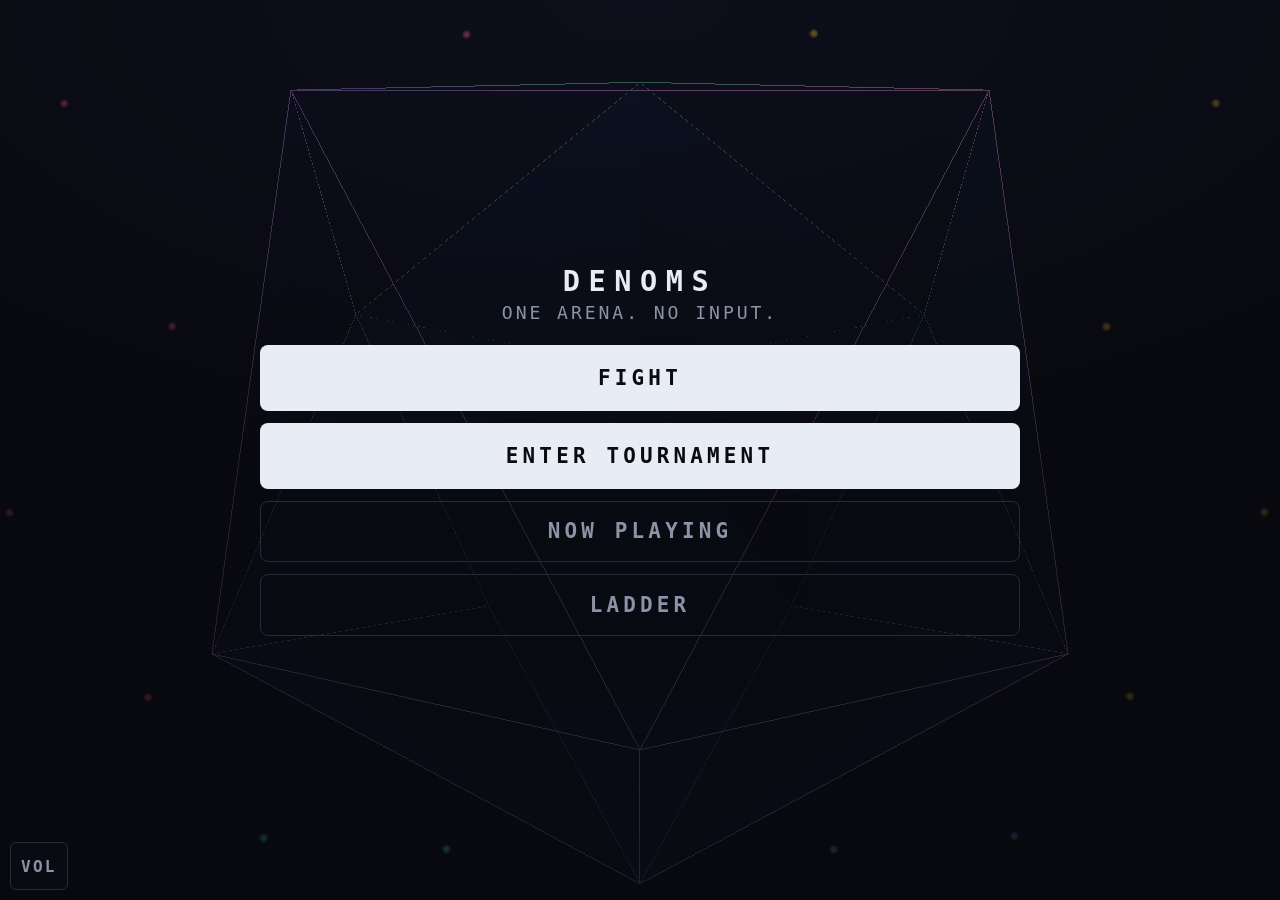
==== commit 5417871b: "Build from denoms@8748d7c" ====
--- a/index.html
+++ b/index.html
@@ -8,7 +8,7 @@
     />
     <meta name="theme-color" content="#0a0b10" />
     <title>Denoms — Arena</title>
-    <script type="module" crossorigin src="./assets/main-C4dcqK83.js"></script>
+    <script type="module" crossorigin src="./assets/main-BzvIobWE.js"></script>
     <link rel="modulepreload" crossorigin href="./assets/fighterView-Ba0vRLMg.js">
     <link rel="stylesheet" crossorigin href="./assets/fighterView-CS6b2P0M.css">
   </head>
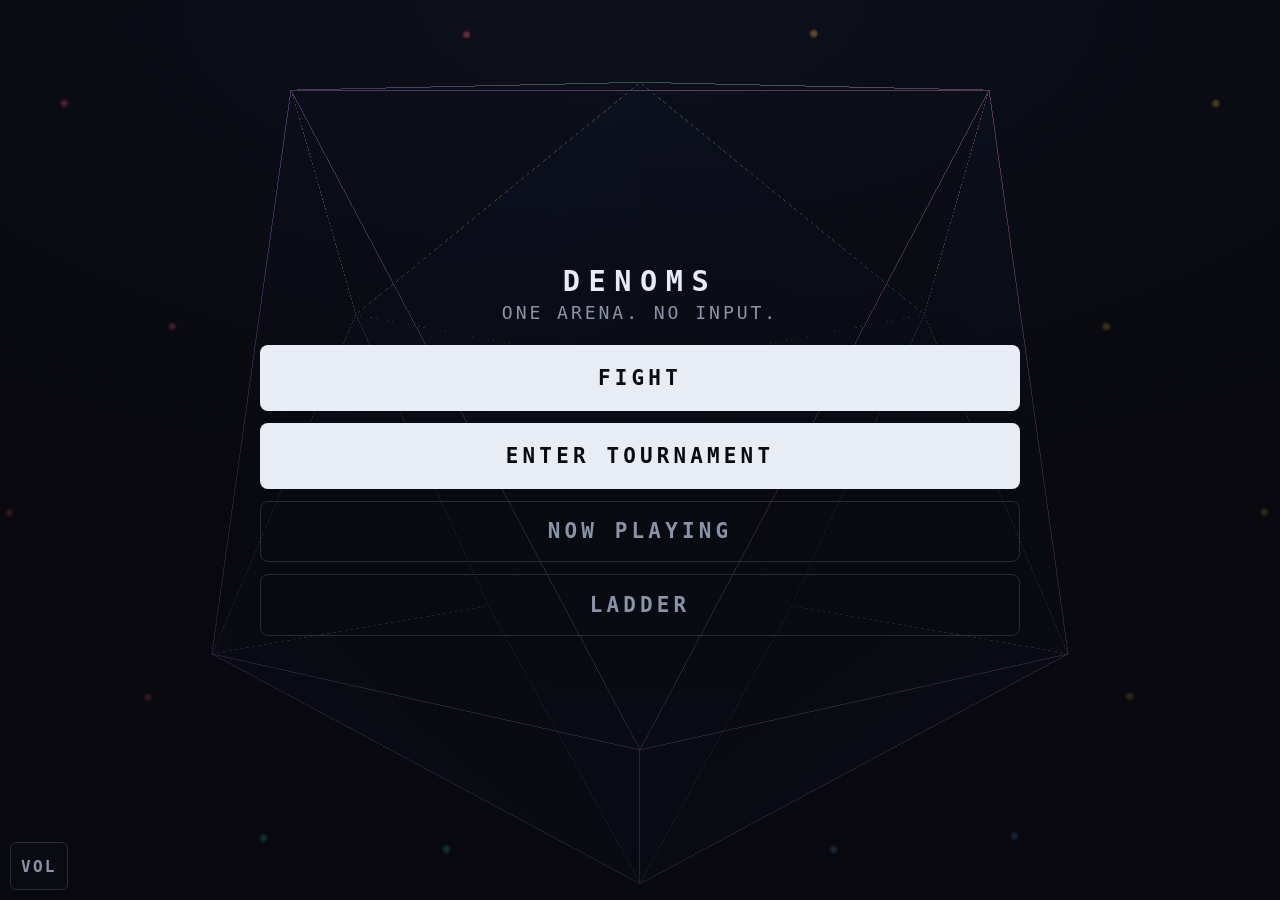
==== commit 3682d399: "Build from denoms@695f41e" ====
--- a/index.html
+++ b/index.html
@@ -8,8 +8,8 @@
     />
     <meta name="theme-color" content="#0a0b10" />
     <title>Denoms — Arena</title>
-    <script type="module" crossorigin src="./assets/main-BzvIobWE.js"></script>
-    <link rel="modulepreload" crossorigin href="./assets/fighterView-Ba0vRLMg.js">
+    <script type="module" crossorigin src="./assets/main-Cbe7n9vU.js"></script>
+    <link rel="modulepreload" crossorigin href="./assets/fighterView-DI3491PH.js">
     <link rel="stylesheet" crossorigin href="./assets/fighterView-CS6b2P0M.css">
   </head>
   <body>
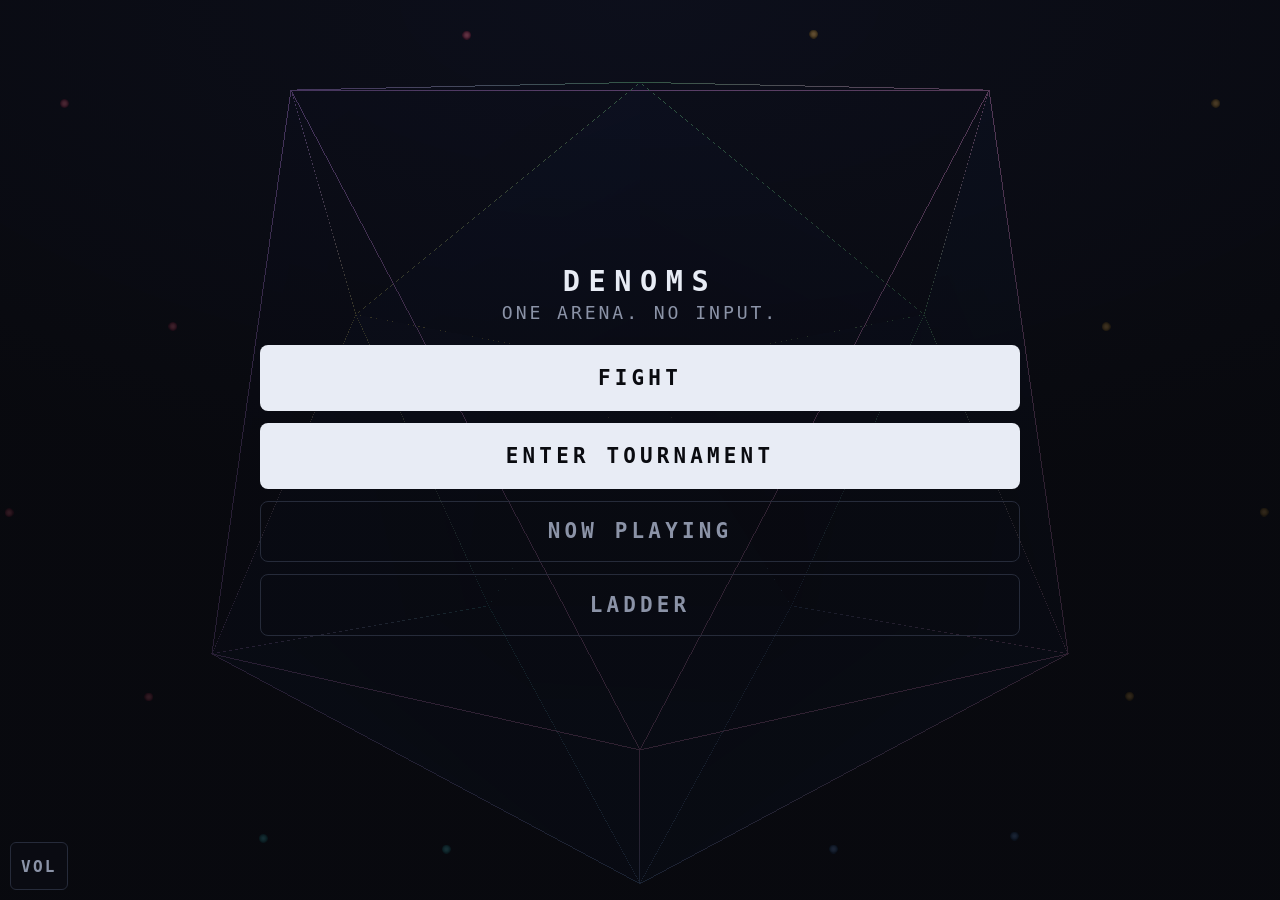
==== commit dd4ceb86: "Build from denoms@1058f2f" ====
--- a/index.html
+++ b/index.html
@@ -8,7 +8,7 @@
     />
     <meta name="theme-color" content="#0a0b10" />
     <title>Denoms — Arena</title>
-    <script type="module" crossorigin src="./assets/main-Cbe7n9vU.js"></script>
+    <script type="module" crossorigin src="./assets/main-f3ZvXthI.js"></script>
     <link rel="modulepreload" crossorigin href="./assets/fighterView-DI3491PH.js">
     <link rel="stylesheet" crossorigin href="./assets/fighterView-CS6b2P0M.css">
   </head>
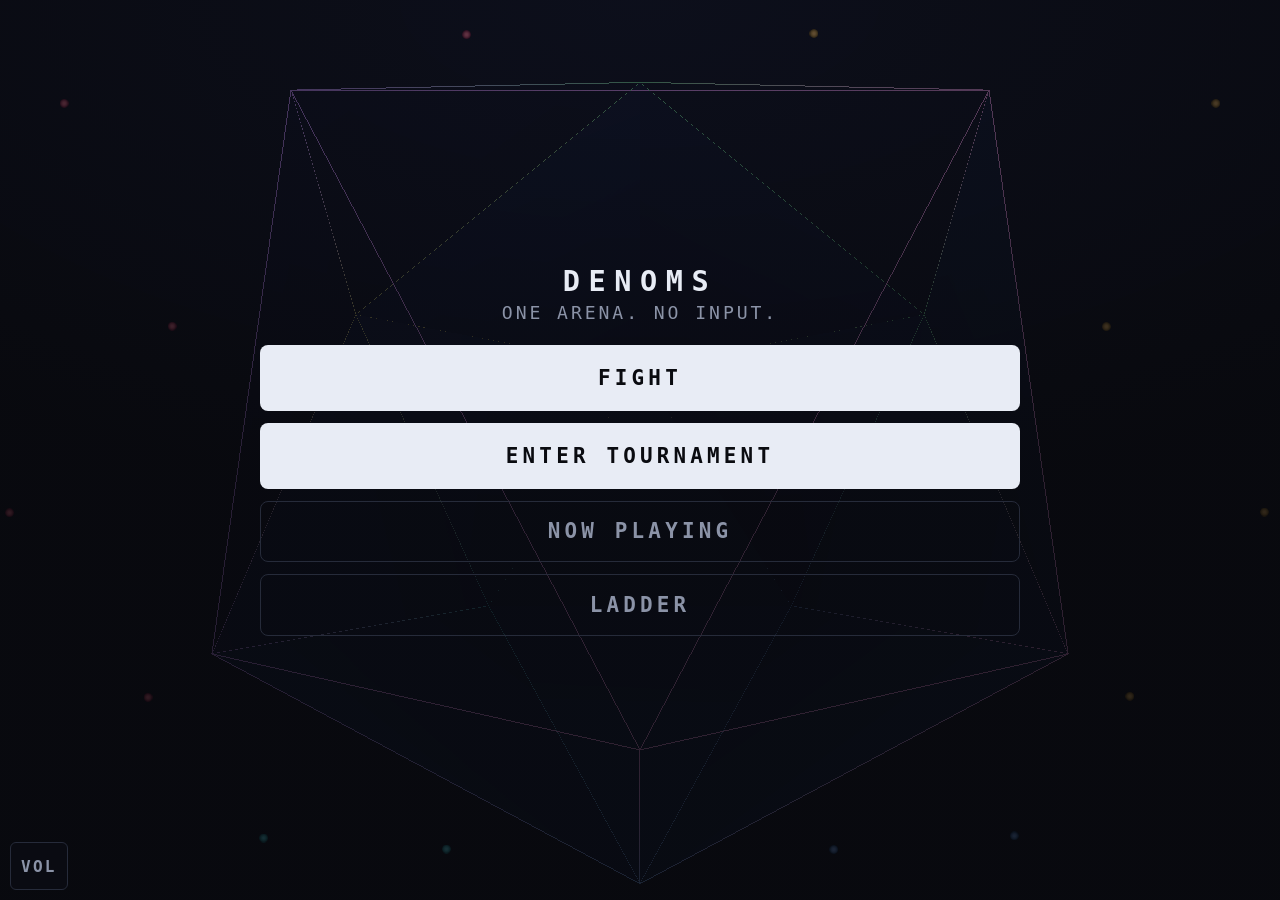
==== commit 718d8229: "Build from denoms@113e011" ====
--- a/index.html
+++ b/index.html
@@ -8,7 +8,7 @@
     />
     <meta name="theme-color" content="#0a0b10" />
     <title>Denoms — Arena</title>
-    <script type="module" crossorigin src="./assets/main-f3ZvXthI.js"></script>
+    <script type="module" crossorigin src="./assets/main-ut2QB9pp.js"></script>
     <link rel="modulepreload" crossorigin href="./assets/fighterView-DI3491PH.js">
     <link rel="stylesheet" crossorigin href="./assets/fighterView-CS6b2P0M.css">
   </head>
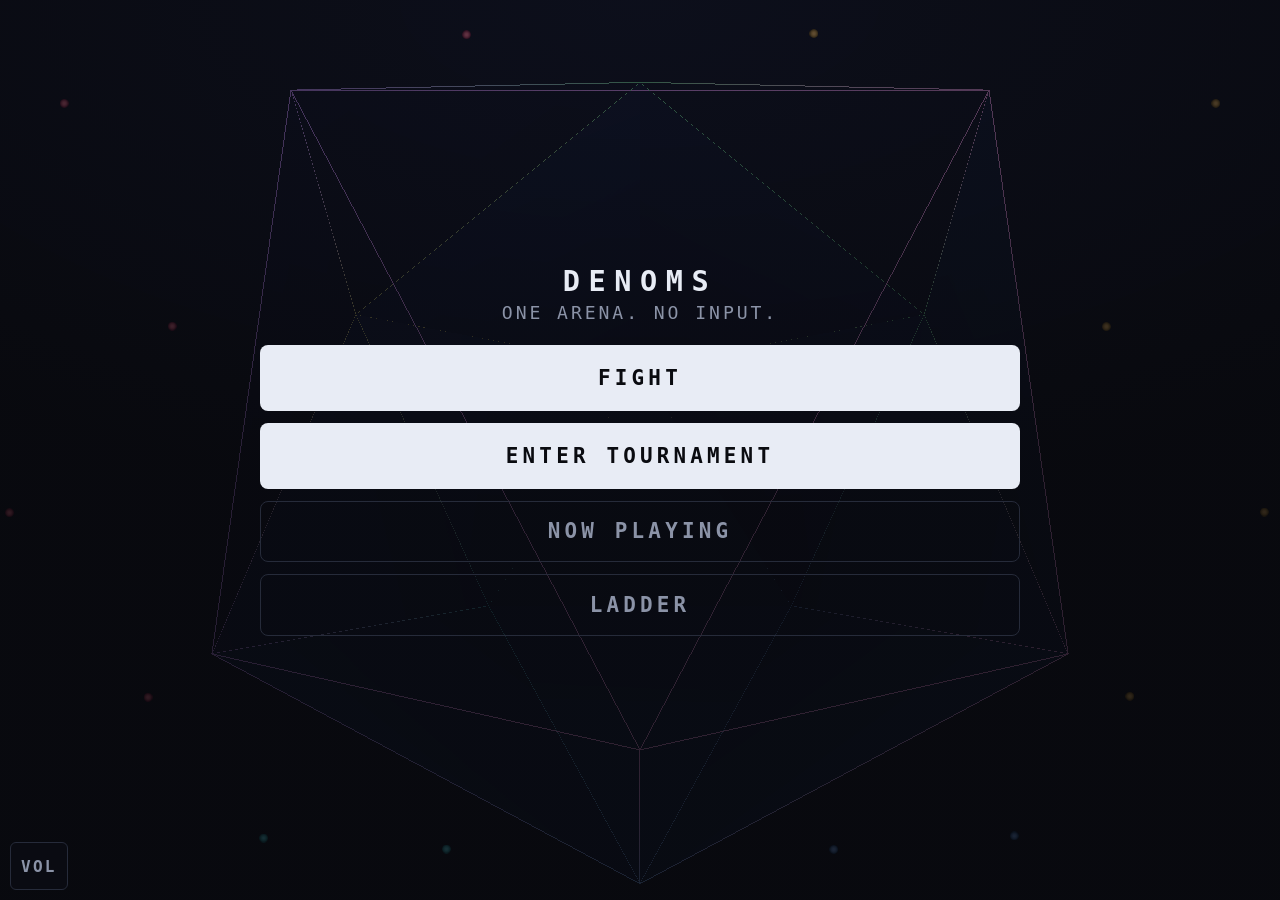
==== commit b24ec860: "Build from denoms@3f66bfd" ====
--- a/index.html
+++ b/index.html
@@ -8,7 +8,7 @@
     />
     <meta name="theme-color" content="#0a0b10" />
     <title>Denoms — Arena</title>
-    <script type="module" crossorigin src="./assets/main-ut2QB9pp.js"></script>
+    <script type="module" crossorigin src="./assets/main-DGAv2P1L.js"></script>
     <link rel="modulepreload" crossorigin href="./assets/fighterView-DI3491PH.js">
     <link rel="stylesheet" crossorigin href="./assets/fighterView-CS6b2P0M.css">
   </head>
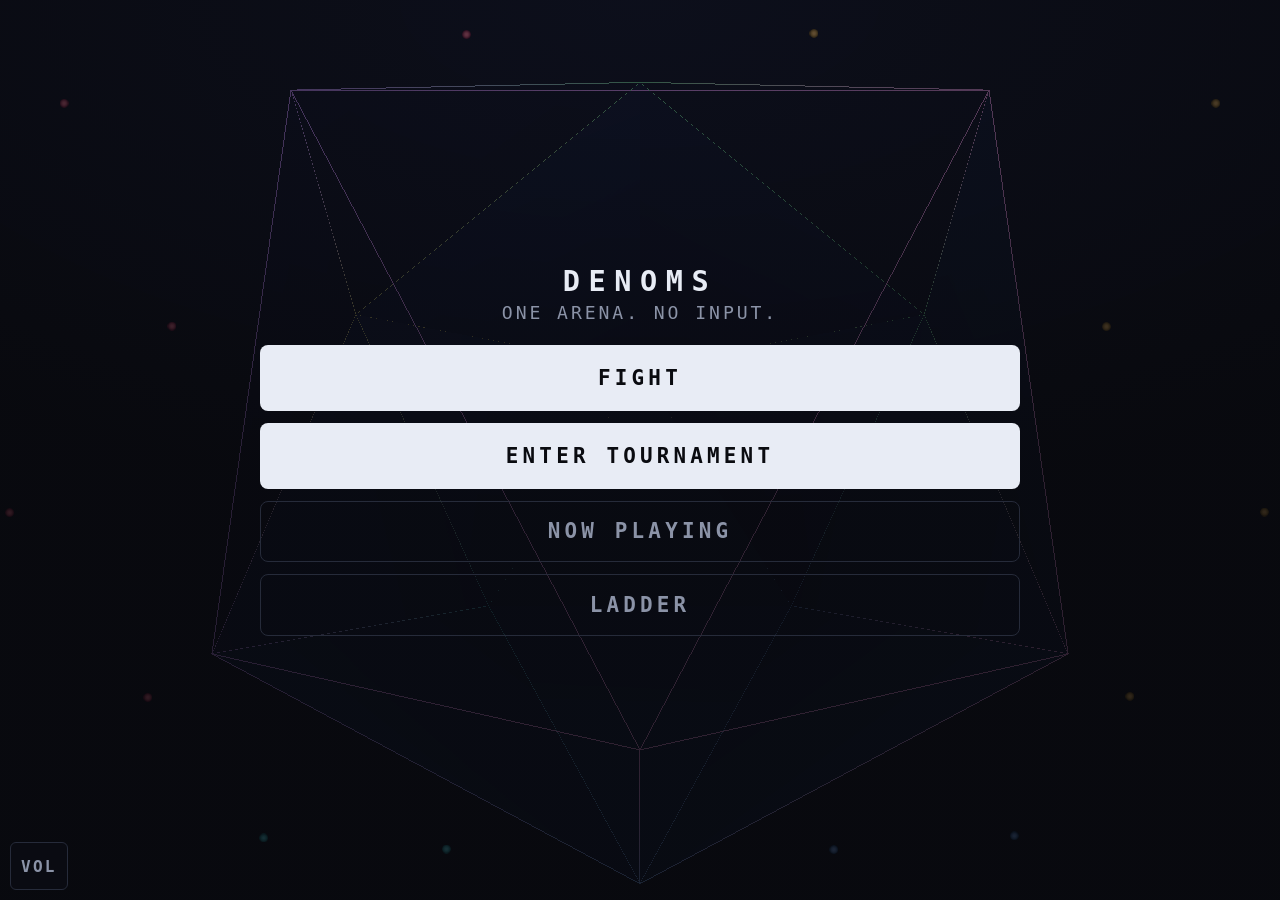
==== commit ea051aa7: "Build from denoms@46b4b2d" ====
--- a/index.html
+++ b/index.html
@@ -8,7 +8,7 @@
     />
     <meta name="theme-color" content="#0a0b10" />
     <title>Denoms — Arena</title>
-    <script type="module" crossorigin src="./assets/main-DGAv2P1L.js"></script>
+    <script type="module" crossorigin src="./assets/main-BQmSSRUy.js"></script>
     <link rel="modulepreload" crossorigin href="./assets/fighterView-DI3491PH.js">
     <link rel="stylesheet" crossorigin href="./assets/fighterView-CS6b2P0M.css">
   </head>
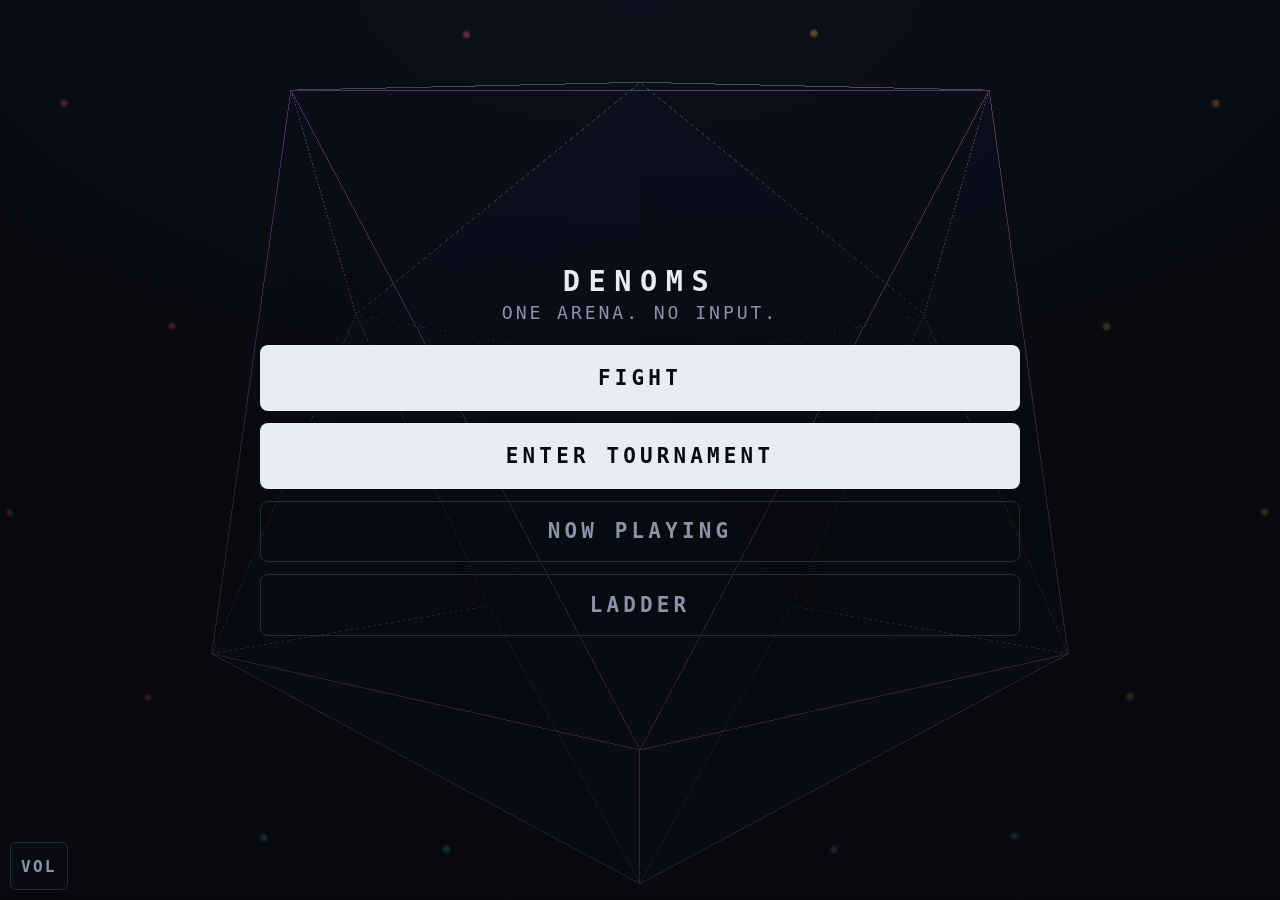
==== commit cc3232c6: "Build from denoms@c78e3e0" ====
--- a/index.html
+++ b/index.html
@@ -8,7 +8,7 @@
     />
     <meta name="theme-color" content="#0a0b10" />
     <title>Denoms — Arena</title>
-    <script type="module" crossorigin src="./assets/main-BQmSSRUy.js"></script>
+    <script type="module" crossorigin src="./assets/main-CxDwoeqR.js"></script>
     <link rel="modulepreload" crossorigin href="./assets/fighterView-DI3491PH.js">
     <link rel="stylesheet" crossorigin href="./assets/fighterView-CS6b2P0M.css">
   </head>
